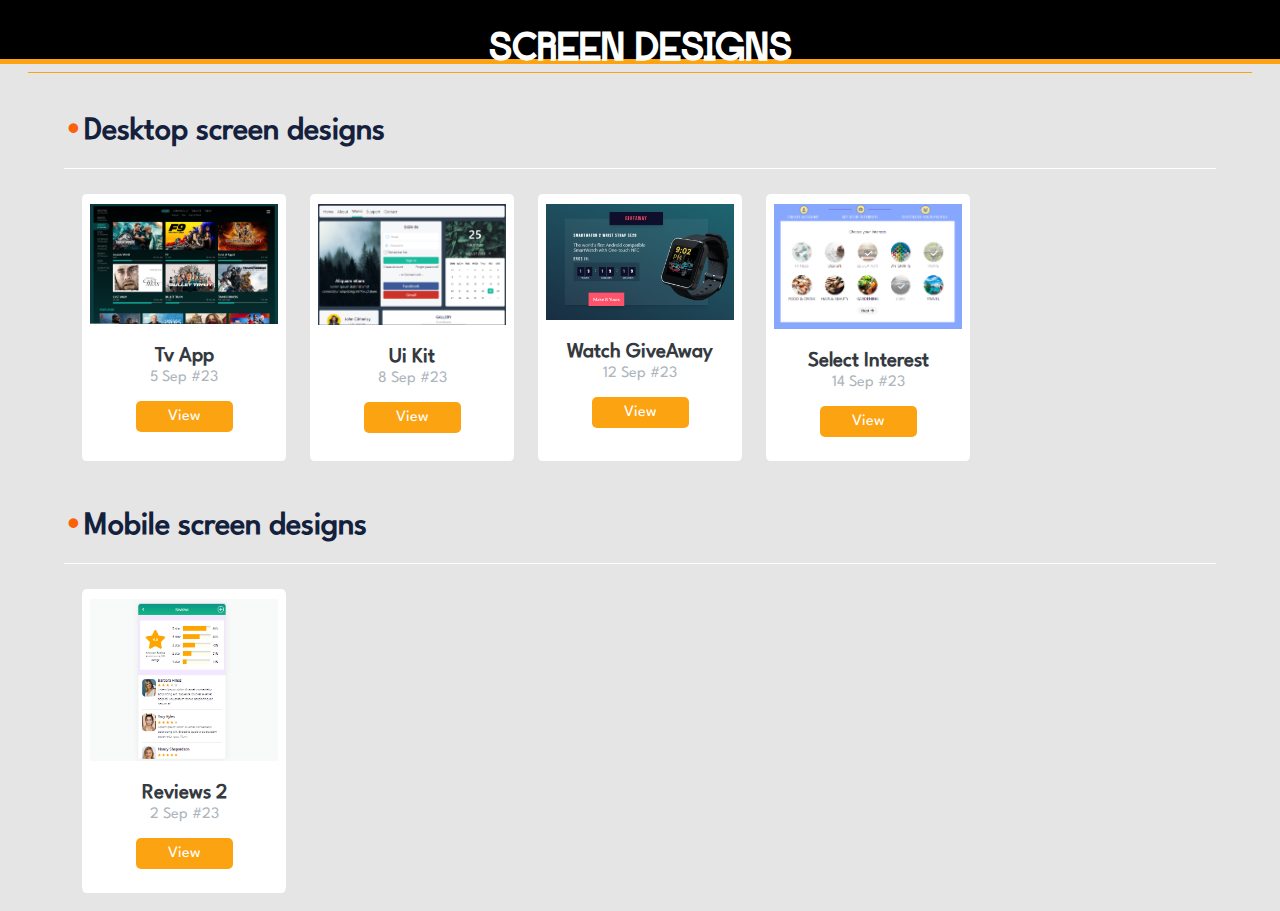
==== index.html @ c883baac "Select Interest Page design" ====
<!DOCTYPE html>
<html lang="en">
<head>
    <meta charset="UTF-8">
    <meta name="viewport" content="width=device-width, initial-scale=1.0">
    <link rel="stylesheet" href="styles.css" />
    <title>Document</title>
</head>
<body>
    <header>
        <h2 >Screen Designs</h2>
    </header>

    <main>

        <h3>Desktop screen designs</h3>
        <section class="grid-wrapper">
    
            <div class="item">
                <div class="img-wrapper">
                    <img src="./Assets/TvApp-preview.PNG" alt="TvApp-preview">
                </div>
                <h4>Tv App</h4>
                <p>5 Sep #23</p>
    
                <div class='item-action'>
                    <a  href="./TvApp">View</a>
                </div>
            </div>
    
            <div class="item">
                <div class="img-wrapper">
                    <img src="./Assets/UiKit-preview.PNG" alt="UiKit-preview">
                </div>
                <h4>Ui Kit</h4>
                <p>8 Sep #23</p>
    
                <div class='item-action'>
                    <a  href="./TvApp">View</a>
                </div>
            </div>
    
            <div class="item">
                <div class="img-wrapper">
                    <img src="./Assets/WatchGiveAway-preview.PNG" alt="WatchGiveAway-preview">
                </div>
                <h4>Watch GiveAway</h4>
                <p>12 Sep #23</p>
    
                <div class='item-action'>
                    <a  href="./WatchGiveAway">View</a>
                </div>
                
            </div>

            <div class="item">
                <div class="img-wrapper">
                    <img src="./Assets/SelectInterest-preview.PNG" alt="SelectInterest-preview">
                </div>
                <h4>Select Interest</h4>
                <p>14 Sep #23</p>
    
                <div class='item-action'>
                    <a  href="./SelectInterest">View</a>
                </div>
                
            </div>
        </section>
    
        <div class="spacer" style="height: 28px;">
    
        </div>
    
        <h3>Mobile screen designs</h3>
        <section class="grid-wrapper">
            <div class="item">
                <div class="img-wrapper">
                    <img src="./Assets/Reviews2-preview.PNG" alt="Reviews2-preview">
                </div>
                <h4>Reviews 2</h4>
                <p>2 Sep #23</p>
    
                <div class='item-action'>
                    <a  href="./Reviews2">View</a>
                </div>
            </div>
    
        </section>
    </main>
</body>
</html>
---- styles.css ----
@font-face{
font-family:"Baraccuda";
src:url(./Assets/Fonts/Barracuda-regular.ttf);
}
@font-face{
    font-family:"LeagueSpartan";
    src:url(./Assets/Fonts/LeagueSpartan-Regular.ttf);
    }

:root{
    --c1:#000000;
    --c2:#14213d;
    --c3:#fca311;
    --c4:#e5e5e5;
    --c5:#ffffff;

    --txt-normal:#343a40;
    --txt-light:#adb5bd;

    --hover-dark:#fb6107;

    --s1:2.5rem;
    --s2:2rem;
    --s3:1.3rem;

    --f1:'Baraccuda';
    --f2:'LeagueSpartan';
    }

    
*{
    padding:0;
    margin:0;
    box-sizing:border-box;   
}

body{
    color:var(--c2);
    background:var(--c4);
    
font-family:var(--f2),sans-serif;
}

header{
    padding:8px;
    border-bottom:5px solid var(--c3);
background:var(--c1);
color:var(--c5);
height:4rem;
margin-bottom:3rem;
}

header > h2{
    border-bottom:1px solid var(--c3);
}

main{
    padding:0 5%;
}
.grid-wrapper{
   
    display: grid;
    grid-template-columns: repeat(5,1fr);
    gap:24px;
    margin:18px;
}

.item{
    /* border:1px dashed #ddd; */
    border-radius:2%;
    padding:8px;
    display:flex;
    flex-direction:column;
    align-items:center;
    background-color:var(--c5);
}
.img-wrapper{
    height:auto;
    width:100%;
    margin:0 0 16px 0;
}

img{
    width:100%;
    height:100%;
    object-fit:contain;
}

.item-action{
    padding:16px;
    display:flex;
    justify-content:center;
    align-items:center;
}

.item-action > a{
    text-decoration:none;
    background:var(--c3);
    color:#fff;
    border-radius:5px;
    padding:8px 32px; 
    text-align:center;
    display:flex;
    align-items:center;
    
    /* font-family:var(--f1); */
}

.item-action > a:hover{
    background:var(--hover-dark);
    color:#fff;
    /* border-radius:2px; */
    box-shadow:2px 2px 10px rgba(0,0,0,0.4);
    /* padding:4px 8px;  */
    transform:translateY(-10%);
    transition: 0.2s ease-out;
}

p{
    font-size:1em;
    color:var(--txt-light);
}
h4{
    font-size:var(--s3);
    color:var(--txt-normal);
    line-height:28px;
}
h3{
    font-size:var(--s2);
    font-weight:600;
    color:var(--c2);
    position:relative;
}

h3::before{
content:' \2022 ';
color:var(--hover-dark);
font-size:38px;
}

h3::after{
    content:'';
    width:100%;
    height:1px;
    background:var(--c5);;
    color:var(--hover-dark);
    display:inline-block;
    /* position:absolute; */
     /* top: 32px; Move it vertically to the center of the h3 element */
    /* right: 0; Position it on the right side */
    /* transform: translateY(-50%); */
    /* font-size:18px; */
    }

h2{
    text-align: center;
    margin: 20px;
    text-transform: uppercase;
    font-size: var(--s1);
    font-family:var(--f1),sans-serif;
}
@media only screen and (max-width: 768px) {
    .grid-wrapper{
        display: grid;
        grid-template-columns: repeat(1,1fr);
        gap:16px;
        margin:18px;
        /* background:red; */
    }
}
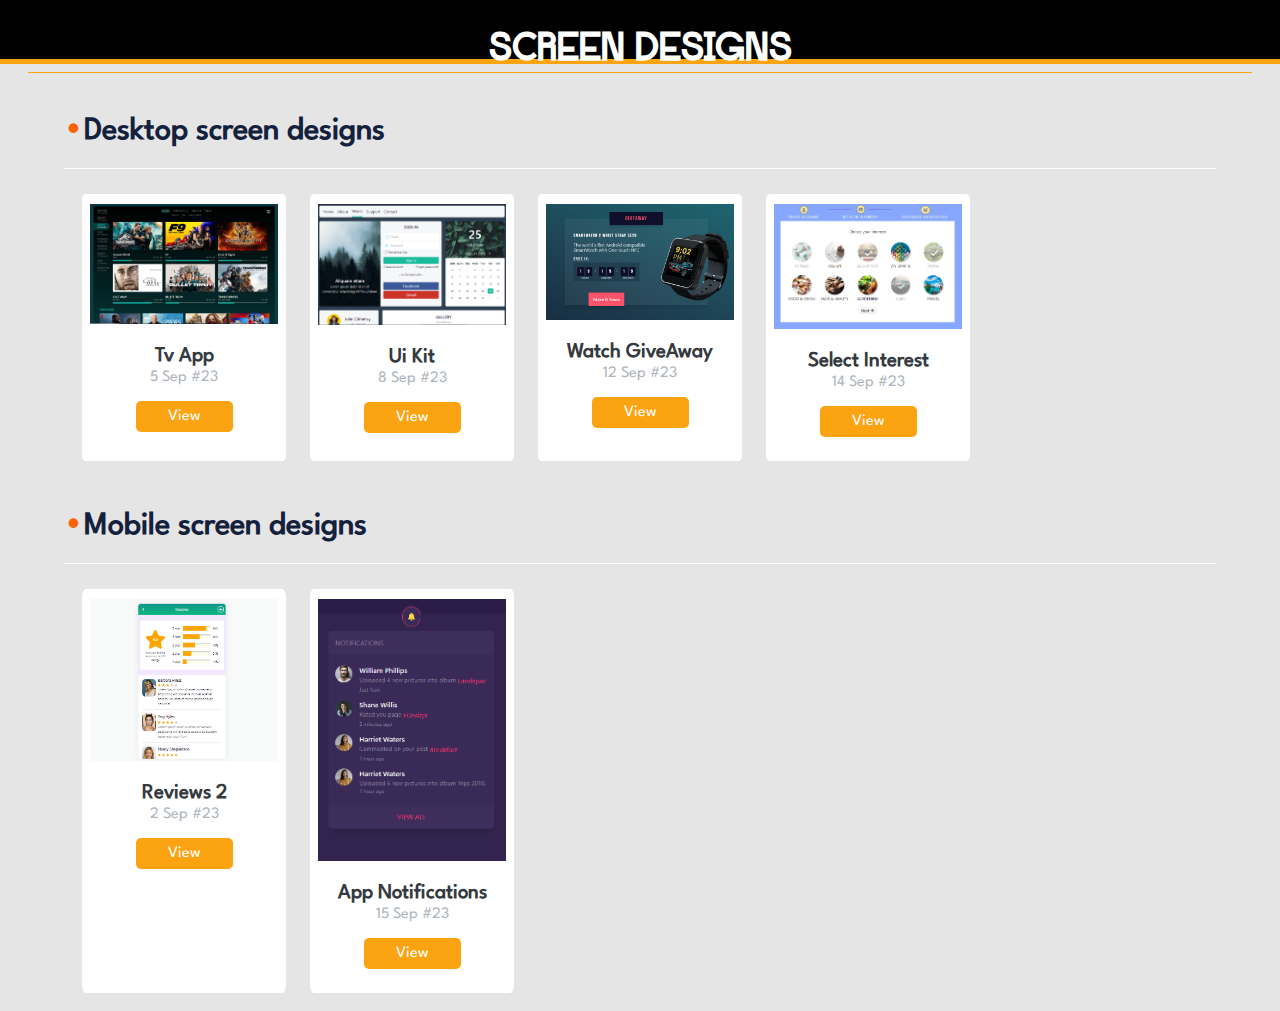
==== commit 74701858: "Made App notifications screen design" ====
--- a/index.html
+++ b/index.html
@@ -84,6 +84,18 @@
                     <a  href="./Reviews2">View</a>
                 </div>
             </div>
+
+            <div class="item">
+                <div class="img-wrapper">
+                    <img src="./Assets/AppNotifications-preview.PNG" alt="AppNotifications-preview">
+                </div>
+                <h4>App Notifications</h4>
+                <p>15 Sep #23</p>
+    
+                <div class='item-action'>
+                    <a  href="./AppNotifications">View</a>
+                </div>
+            </div>
     
         </section>
     </main>
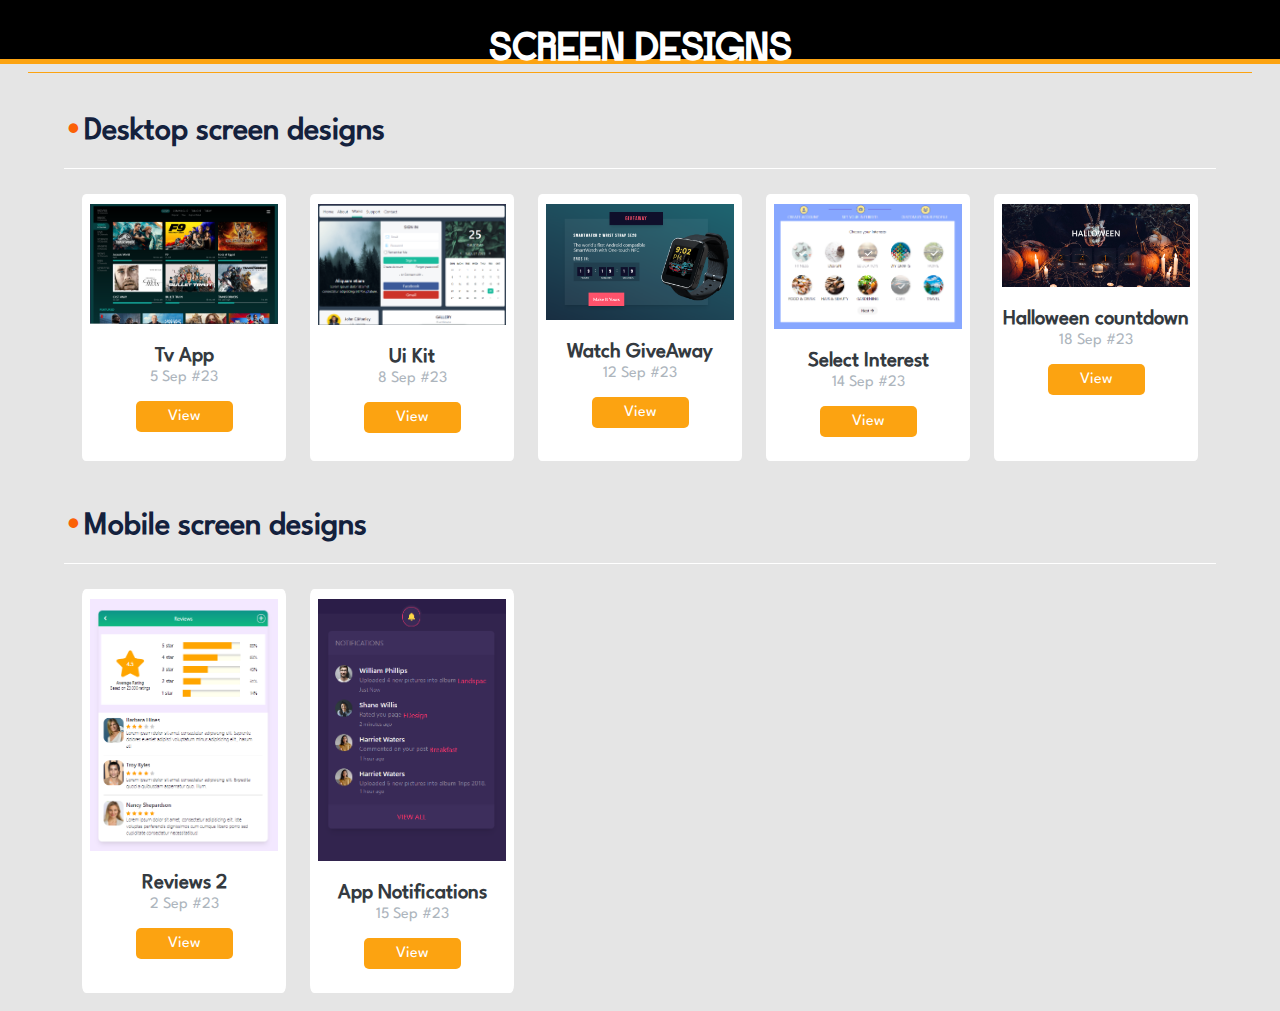
==== commit 44c3f9b5: "Made halloween countdown screen" ====
--- a/index.html
+++ b/index.html
@@ -65,6 +65,20 @@
                 </div>
                 
             </div>
+
+            <div class="item">
+                <div class="img-wrapper">
+                    <img src="./Assets/HalloweenCountdown-preview.PNG" alt="HalloweenCountdown-preview">
+                </div>
+                <h4>Halloween countdown</h4>
+                <p>18 Sep #23</p>
+    
+                <div class='item-action'>
+                    <a  href="./HalloweenCountdown">View</a>
+                </div>
+                
+            </div>
+
         </section>
     
         <div class="spacer" style="height: 28px;">
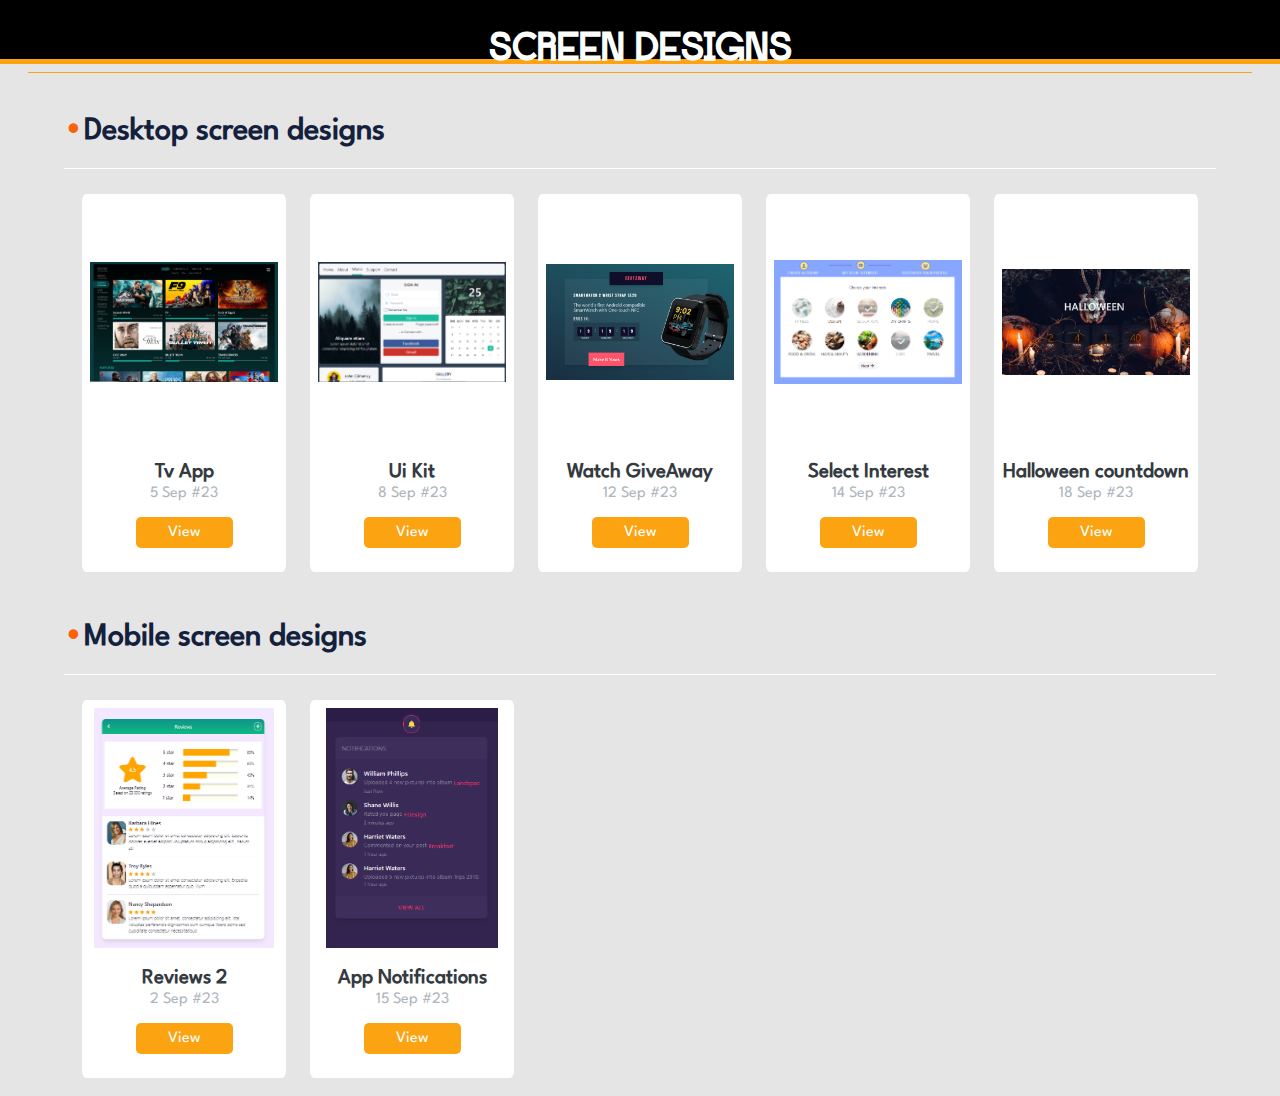
==== commit aced323e: "Fixed the height issues for cards" ====
--- a/index.html
+++ b/index.html
@@ -88,7 +88,7 @@
         <h3>Mobile screen designs</h3>
         <section class="grid-wrapper">
             <div class="item">
-                <div class="img-wrapper">
+                <div class="img-wrapper-mobile">
                     <img src="./Assets/Reviews2-preview.PNG" alt="Reviews2-preview">
                 </div>
                 <h4>Reviews 2</h4>
@@ -100,7 +100,7 @@
             </div>
 
             <div class="item">
-                <div class="img-wrapper">
+                <div class="img-wrapper-mobile">
                     <img src="./Assets/AppNotifications-preview.PNG" alt="AppNotifications-preview">
                 </div>
                 <h4>App Notifications</h4>
--- a/styles.css
+++ b/styles.css
@@ -75,15 +75,33 @@
     background-color:var(--c5);
 }
 .img-wrapper{
-    height:auto;
+    height:15em;
     width:100%;
     margin:0 0 16px 0;
+    display: flex;
+    justify-content: center;
+    align-items: center;
+    overflow: hidden;
+}
+
+.img-wrapper-mobile{
+    height:15em;
+    width:100%;
+    margin:0 0 16px 0;
+    display: flex;
+    justify-content: center;
+    align-items: center;
+    overflow: hidden;
 }
 
 img{
-    width:100%;
+    /* width:100%;
     height:100%;
-    object-fit:contain;
+    object-fit:contain; */
+    max-width: 100%;
+    max-height: 100%;
+    width: auto;
+    height: auto;
 }
 
 .item-action{
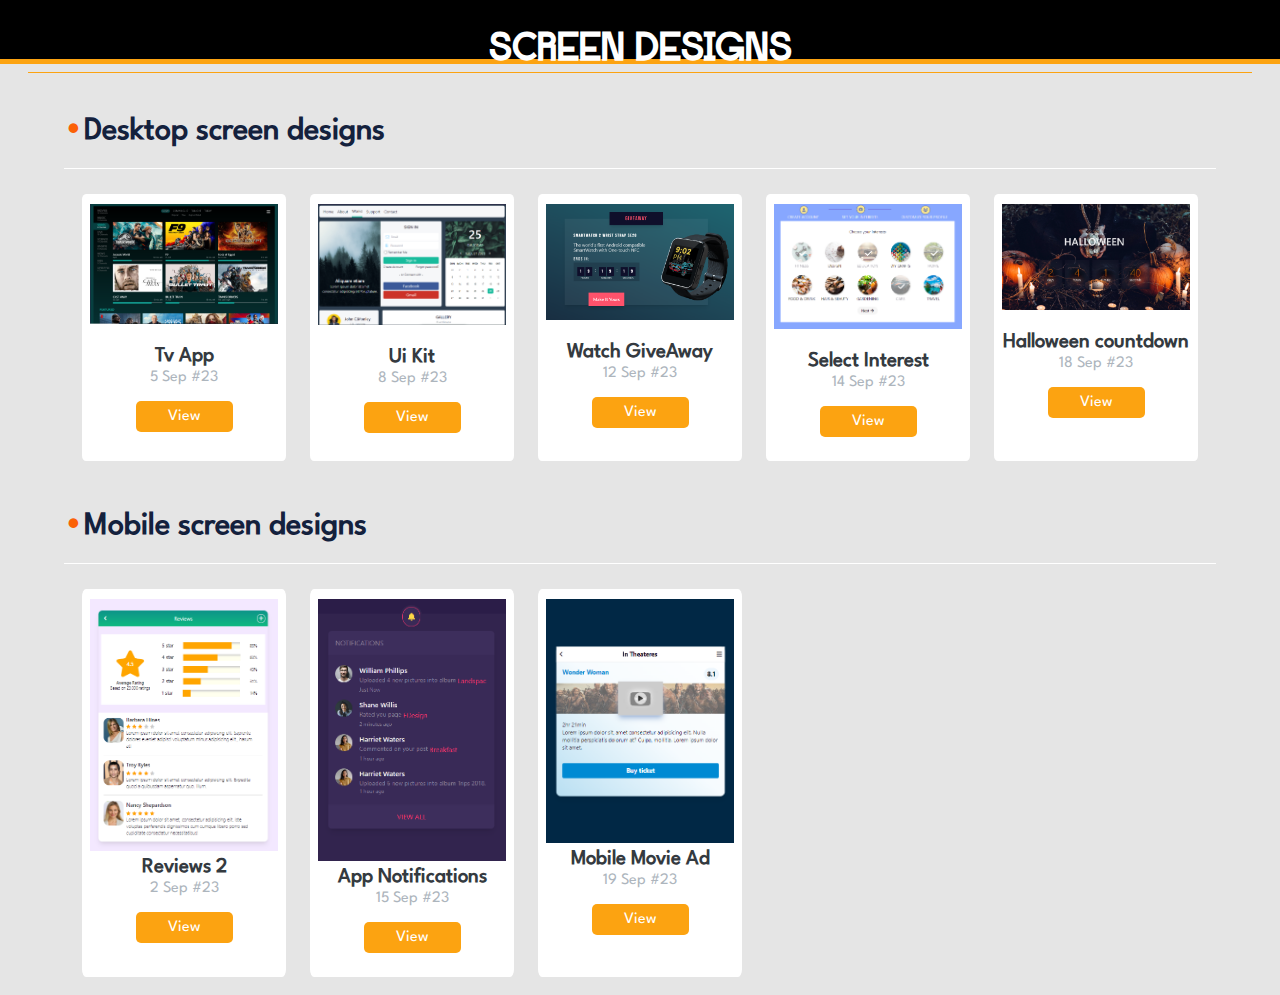
==== commit f7160e64: "Added movie add to the list" ====
--- a/index.html
+++ b/index.html
@@ -110,6 +110,18 @@
                     <a  href="./AppNotifications">View</a>
                 </div>
             </div>
+
+            <div class="item">
+                <div class="img-wrapper-mobile">
+                    <img src="./Assets/MobileMovieAd-preview.PNG" alt="MobileMovieAd-preview">
+                </div>
+                <h4>Mobile Movie Ad</h4>
+                <p>19 Sep #23</p>
+    
+                <div class='item-action'>
+                    <a  href="./MobileMovieAd">View</a>
+                </div>
+            </div>
     
         </section>
     </main>
--- a/styles.css
+++ b/styles.css
@@ -1,188 +1,170 @@
 @font-face{
-font-family:"Baraccuda";
-src:url(./Assets/Fonts/Barracuda-regular.ttf);
-}
-@font-face{
-    font-family:"LeagueSpartan";
-    src:url(./Assets/Fonts/LeagueSpartan-Regular.ttf);
+    font-family:"Baraccuda";
+    src:url(./Assets/Fonts/Barracuda-regular.ttf);
     }
-
-:root{
-    --c1:#000000;
-    --c2:#14213d;
-    --c3:#fca311;
-    --c4:#e5e5e5;
-    --c5:#ffffff;
-
-    --txt-normal:#343a40;
-    --txt-light:#adb5bd;
-
-    --hover-dark:#fb6107;
-
-    --s1:2.5rem;
-    --s2:2rem;
-    --s3:1.3rem;
-
-    --f1:'Baraccuda';
-    --f2:'LeagueSpartan';
+    @font-face{
+        font-family:"LeagueSpartan";
+        src:url(./Assets/Fonts/LeagueSpartan-Regular.ttf);
+        }
+    
+    :root{
+        --c1:#000000;
+        --c2:#14213d;
+        --c3:#fca311;
+        --c4:#e5e5e5;
+        --c5:#ffffff;
+    
+        --txt-normal:#343a40;
+        --txt-light:#adb5bd;
+    
+        --hover-dark:#fb6107;
+    
+        --s1:2.5rem;
+        --s2:2rem;
+        --s3:1.3rem;
+    
+        --f1:'Baraccuda';
+        --f2:'LeagueSpartan';
+        }
+    
+        
+    *{
+        padding:0;
+        margin:0;
+        box-sizing:border-box;   
     }
-
     
-*{
-    padding:0;
-    margin:0;
-    box-sizing:border-box;   
-}
-
-body{
-    color:var(--c2);
-    background:var(--c4);
+    body{
+        color:var(--c2);
+        background:var(--c4);
+        
+    font-family:var(--f2),sans-serif;
+    }
     
-font-family:var(--f2),sans-serif;
-}
-
-header{
-    padding:8px;
-    border-bottom:5px solid var(--c3);
-background:var(--c1);
-color:var(--c5);
-height:4rem;
-margin-bottom:3rem;
-}
-
-header > h2{
-    border-bottom:1px solid var(--c3);
-}
-
-main{
-    padding:0 5%;
-}
-.grid-wrapper{
-   
-    display: grid;
-    grid-template-columns: repeat(5,1fr);
-    gap:24px;
-    margin:18px;
-}
-
-.item{
-    /* border:1px dashed #ddd; */
-    border-radius:2%;
-    padding:8px;
-    display:flex;
-    flex-direction:column;
-    align-items:center;
-    background-color:var(--c5);
-}
-.img-wrapper{
-    height:15em;
-    width:100%;
-    margin:0 0 16px 0;
-    display: flex;
-    justify-content: center;
-    align-items: center;
-    overflow: hidden;
-}
-
-.img-wrapper-mobile{
-    height:15em;
-    width:100%;
-    margin:0 0 16px 0;
-    display: flex;
-    justify-content: center;
-    align-items: center;
-    overflow: hidden;
-}
-
-img{
-    /* width:100%;
-    height:100%;
-    object-fit:contain; */
-    max-width: 100%;
-    max-height: 100%;
-    width: auto;
-    height: auto;
-}
-
-.item-action{
-    padding:16px;
-    display:flex;
-    justify-content:center;
-    align-items:center;
-}
-
-.item-action > a{
-    text-decoration:none;
-    background:var(--c3);
-    color:#fff;
-    border-radius:5px;
-    padding:8px 32px; 
-    text-align:center;
-    display:flex;
-    align-items:center;
+    header{
+        padding:8px;
+        border-bottom:5px solid var(--c3);
+    background:var(--c1);
+    color:var(--c5);
+    height:4rem;
+    margin-bottom:3rem;
+    }
     
-    /* font-family:var(--f1); */
-}
-
-.item-action > a:hover{
-    background:var(--hover-dark);
-    color:#fff;
-    /* border-radius:2px; */
-    box-shadow:2px 2px 10px rgba(0,0,0,0.4);
-    /* padding:4px 8px;  */
-    transform:translateY(-10%);
-    transition: 0.2s ease-out;
-}
-
-p{
-    font-size:1em;
-    color:var(--txt-light);
-}
-h4{
-    font-size:var(--s3);
-    color:var(--txt-normal);
-    line-height:28px;
-}
-h3{
-    font-size:var(--s2);
-    font-weight:600;
-    color:var(--c2);
-    position:relative;
-}
-
-h3::before{
-content:' \2022 ';
-color:var(--hover-dark);
-font-size:38px;
-}
-
-h3::after{
-    content:'';
-    width:100%;
-    height:1px;
-    background:var(--c5);;
+    header > h2{
+        border-bottom:1px solid var(--c3);
+    }
+    
+    main{
+        padding:0 5%;
+    }
+    .grid-wrapper{
+       
+        display: grid;
+        grid-template-columns: repeat(5,1fr);
+        gap:24px;
+        margin:18px;
+    }
+    
+    .item{
+        /* border:1px dashed #ddd; */
+        border-radius:2%;
+        padding:8px;
+        display:flex;
+        flex-direction:column;
+        align-items:center;
+        background-color:var(--c5);
+    }
+    .img-wrapper{
+        height:auto;
+        width:100%;
+        margin:0 0 16px 0;
+    }
+    
+    img{
+        width:100%;
+        height:100%;
+        object-fit:contain;
+    }
+    
+    .item-action{
+        padding:16px;
+        display:flex;
+        justify-content:center;
+        align-items:center;
+    }
+    
+    .item-action > a{
+        text-decoration:none;
+        background:var(--c3);
+        color:#fff;
+        border-radius:5px;
+        padding:8px 32px; 
+        text-align:center;
+        display:flex;
+        align-items:center;
+        
+        /* font-family:var(--f1); */
+    }
+    
+    .item-action > a:hover{
+        background:var(--hover-dark);
+        color:#fff;
+        /* border-radius:2px; */
+        box-shadow:2px 2px 10px rgba(0,0,0,0.4);
+        /* padding:4px 8px;  */
+        transform:translateY(-10%);
+        transition: 0.2s ease-out;
+    }
+    
+    p{
+        font-size:1em;
+        color:var(--txt-light);
+    }
+    h4{
+        font-size:var(--s3);
+        color:var(--txt-normal);
+        line-height:28px;
+    }
+    h3{
+        font-size:var(--s2);
+        font-weight:600;
+        color:var(--c2);
+        position:relative;
+    }
+    
+    h3::before{
+    content:' \2022 ';
     color:var(--hover-dark);
-    display:inline-block;
-    /* position:absolute; */
-     /* top: 32px; Move it vertically to the center of the h3 element */
-    /* right: 0; Position it on the right side */
-    /* transform: translateY(-50%); */
-    /* font-size:18px; */
+    font-size:38px;
     }
-
-h2{
-    text-align: center;
-    margin: 20px;
-    text-transform: uppercase;
-    font-size: var(--s1);
-    font-family:var(--f1),sans-serif;
-}
-@media only screen and (max-width: 768px) {
-    .grid-wrapper{
-        display: grid;
-        grid-template-columns: repeat(1,1fr);
-        gap:16px;
-        margin:18px;
-        /* background:red; */
+    
+    h3::after{
+        content:'';
+        width:100%;
+        height:1px;
+        background:var(--c5);;
+        color:var(--hover-dark);
+        display:inline-block;
+        /* position:absolute; */
+         /* top: 32px; Move it vertically to the center of the h3 element */
+        /* right: 0; Position it on the right side */
+        /* transform: translateY(-50%); */
+        /* font-size:18px; */
+        }
+    
+    h2{
+        text-align: center;
+        margin: 20px;
+        text-transform: uppercase;
+        font-size: var(--s1);
+        font-family:var(--f1),sans-serif;
     }
-}+    @media only screen and (max-width: 768px) {
+        .grid-wrapper{
+            display: grid;
+            grid-template-columns: repeat(1,1fr);
+            gap:16px;
+            margin:18px;
+            /* background:red; */
+        }
+    }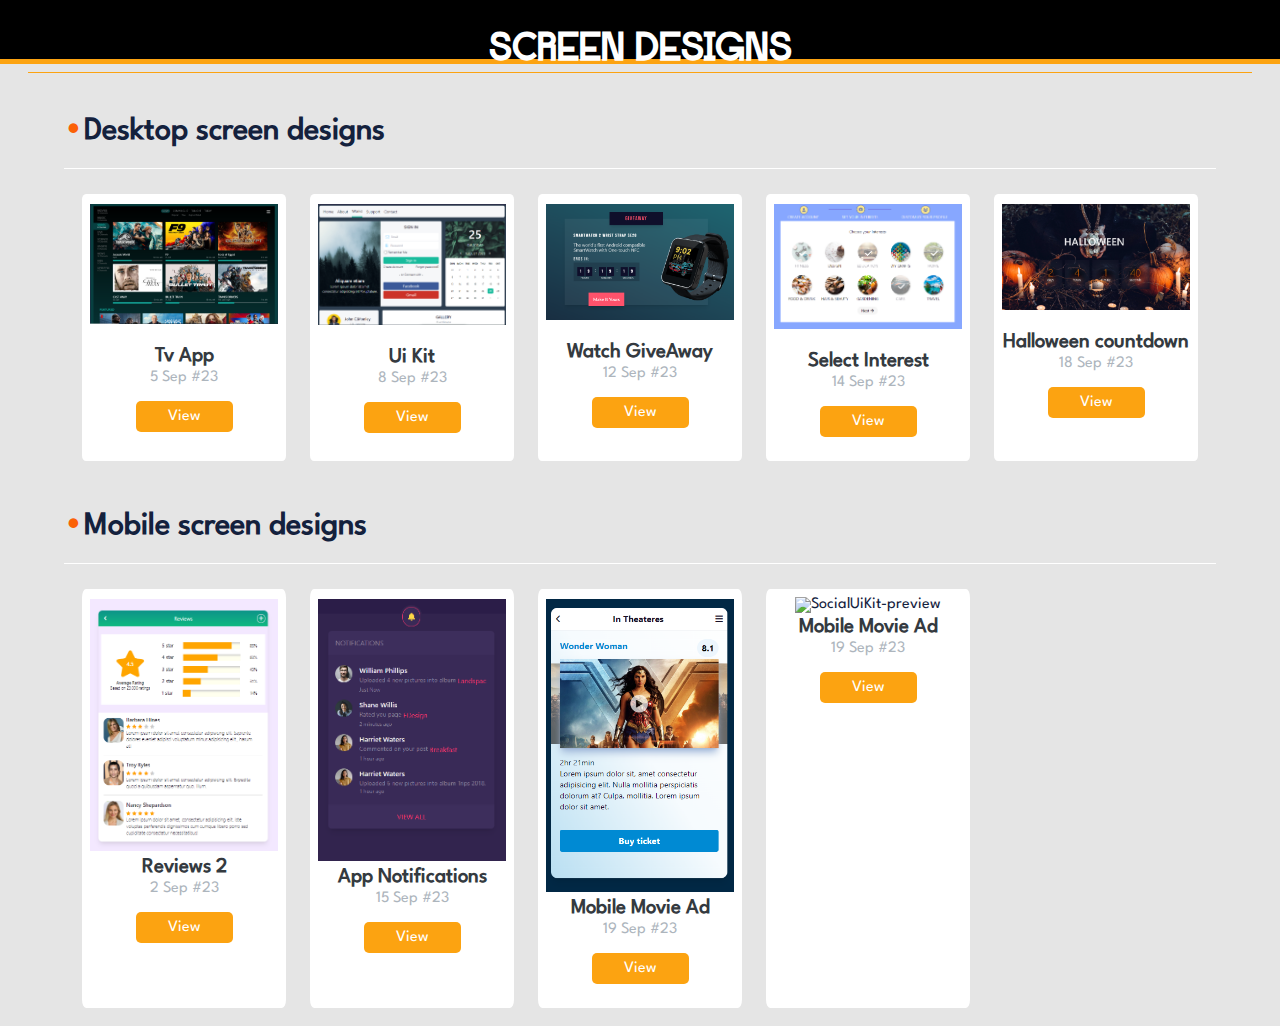
==== commit 9b113396: "Added Social Ui Kit design" ====
--- a/index.html
+++ b/index.html
@@ -122,6 +122,18 @@
                     <a  href="./MobileMovieAd">View</a>
                 </div>
             </div>
+
+            <div class="item">
+                <div class="img-wrapper-mobile">
+                    <img src="./Assets/SocialUiKit-preview.PNG" alt="SocialUiKit-preview">
+                </div>
+                <h4>Mobile Movie Ad</h4>
+                <p>19 Sep #23</p>
+    
+                <div class='item-action'>
+                    <a  href="./SocialUiKit">View</a>
+                </div>
+            </div>
     
         </section>
     </main>
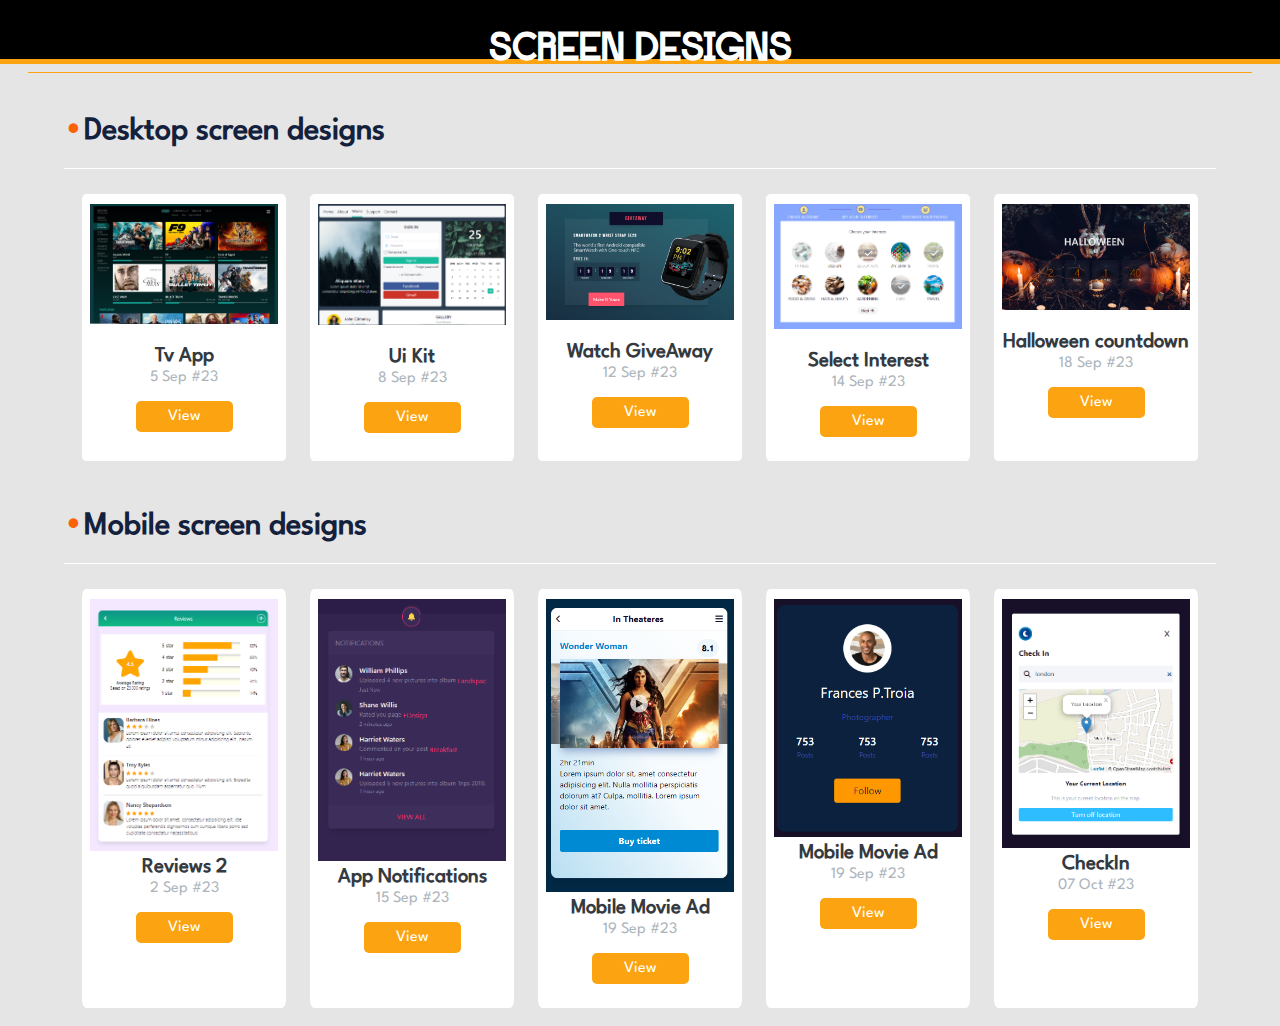
==== commit 54e806f3: "CheckIn map complete" ====
--- a/index.html
+++ b/index.html
@@ -134,6 +134,18 @@
                     <a  href="./SocialUiKit">View</a>
                 </div>
             </div>
+
+            <div class="item">
+                <div class="img-wrapper-mobile">
+                    <img src="./Assets/CheckIn-preview.PNG" alt="CheckIn-preview">
+                </div>
+                <h4>CheckIn</h4>
+                <p>07 Oct #23</p>
+    
+                <div class='item-action'>
+                    <a  href="./CheckIn">View</a>
+                </div>
+            </div>
     
         </section>
     </main>
